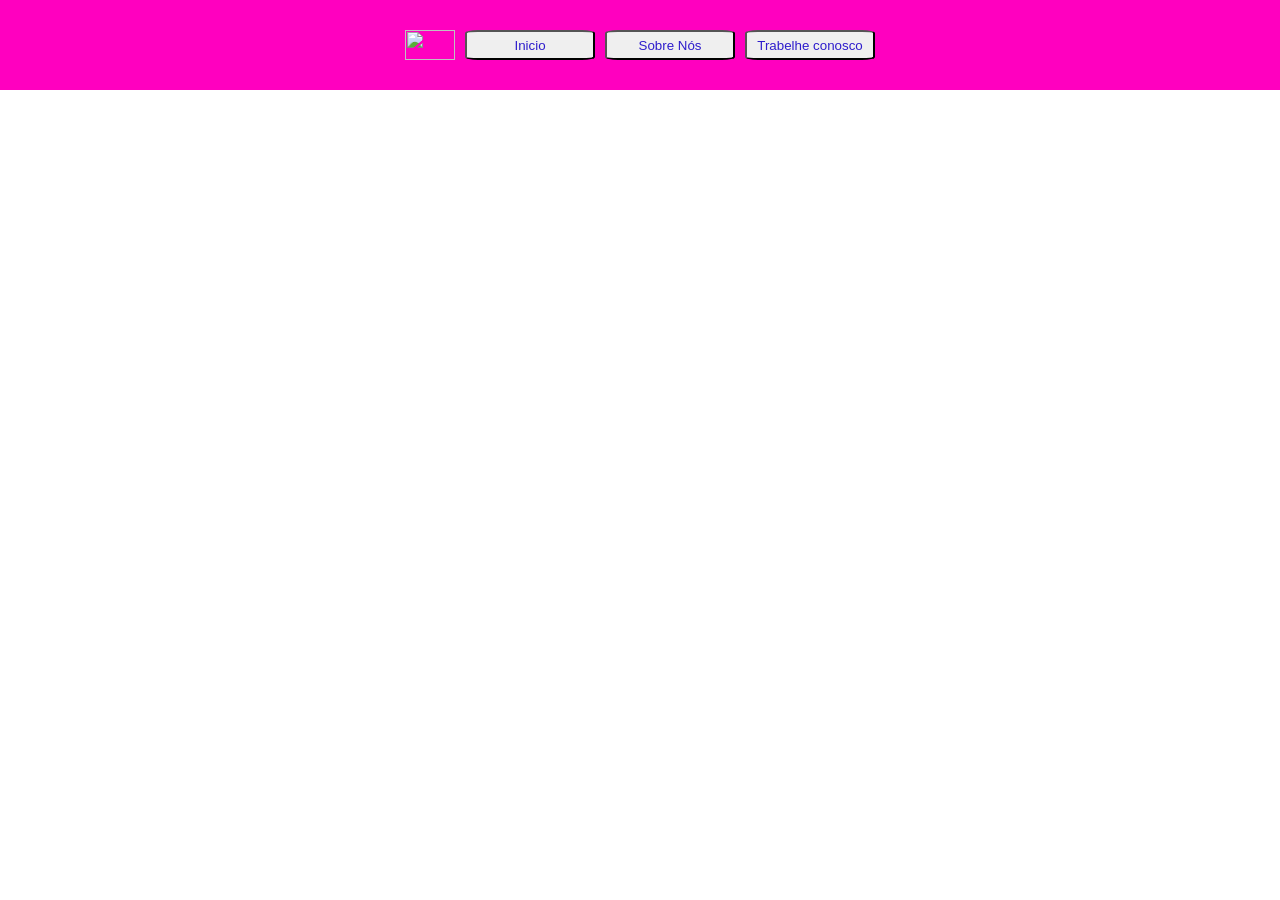
==== sobre.html @ f2a6c6ec "Add files via upload" ====
<!DOCTYPE html>
<html lang="en">
<head>
    <meta charset="UTF-8">
    <meta name="viewport" content="width=device-width, initial-scale=1.0">
    <title>Document</title>
    <link rel="stylesheet" href="style.css">
</head>
<body>
   <header style="background-color: rgb(255, 0, 191);height: 10vh;display: flex;align-items: center;justify-content: center;"> <!-- cabeçalho da pagina-->
    <nav style="display: flex;align-items: center;" >
        <img src="https://encrypted-tbn0.gstatic.com/images?q=tbn:ANd9GcS2gngqDA61gwiOsGw-aKfI_ytRm5DkXc53nsFID5q7Ig&s=10" 
        alt="" height="30px" width="50px">
        <a href="./index.html"><button class="btnnav">Inicio</button></a>
        <a href="./sobre.html"><button class="btnnav">Sobre Nós</button></a>
        <a href="./trabalho.html"><button class="btnnav">Trabelhe conosco</button></a>
    </nav>
</header>



</body>
</html>
---- style.css ----
*{
            margin: 0;
            padding: 0;
        }

        .btnnav{
            border-radius: 10%;
            margin-left: 10px;
            height: 30px;
            width: 130px;
            color: rgb(46, 29, 204);
        }

        .btnnav:hover{
            background-color: rgb(9, 9, 49);
            color: aliceblue;
        }

        .btnfooter{
            margin-left: 10px;
            height: 50px;
            width: 150px;
            background-color: rgba(40, 24, 111, 0.000000000001);
            color: white;
            border: 0px solid rgba(170, 32, 136, 0.459);
            display: flex;
            justify-content: center;
            align-items: center;
            cursor: pointer;
            gap:10px
        }

        .btnfooter:hover{
            background-color: white;
            color: rgb(42, 168, 99);
        }
        a{
            text-decoration: none;
        }

        .card{
            border: 1px blue solid;
            color: white;
            height: 100%;
            display: flex;
            flex-direction: column;
            align-items: center;
            justify-content: center;
        }

        /* o @media serve para alterar as propriedades das tags com base no tamnho do dispositivo
        para garantir a responsividade do site, temos que verificar como fica a estilização 
        em varios tamnhos de telas diferentes, pode ser que no computador fique ok, porem quando acessado
        pelo celular o site quebre. Nesse caso será necessário aplicar ajustes no tamanho de tela com 
        o @media() 
        
        * Usamos o !important para forçar a estilização em uma tag, como a tag pode ter id e varias classes
        o html e css precisam saber qual estilo aplicar, forçamos isso usando o !important no final do atributo

        */
        @media(max-width:750px){
            button{
                width: 50px!important;
                height: 30px!important;
            }
        }
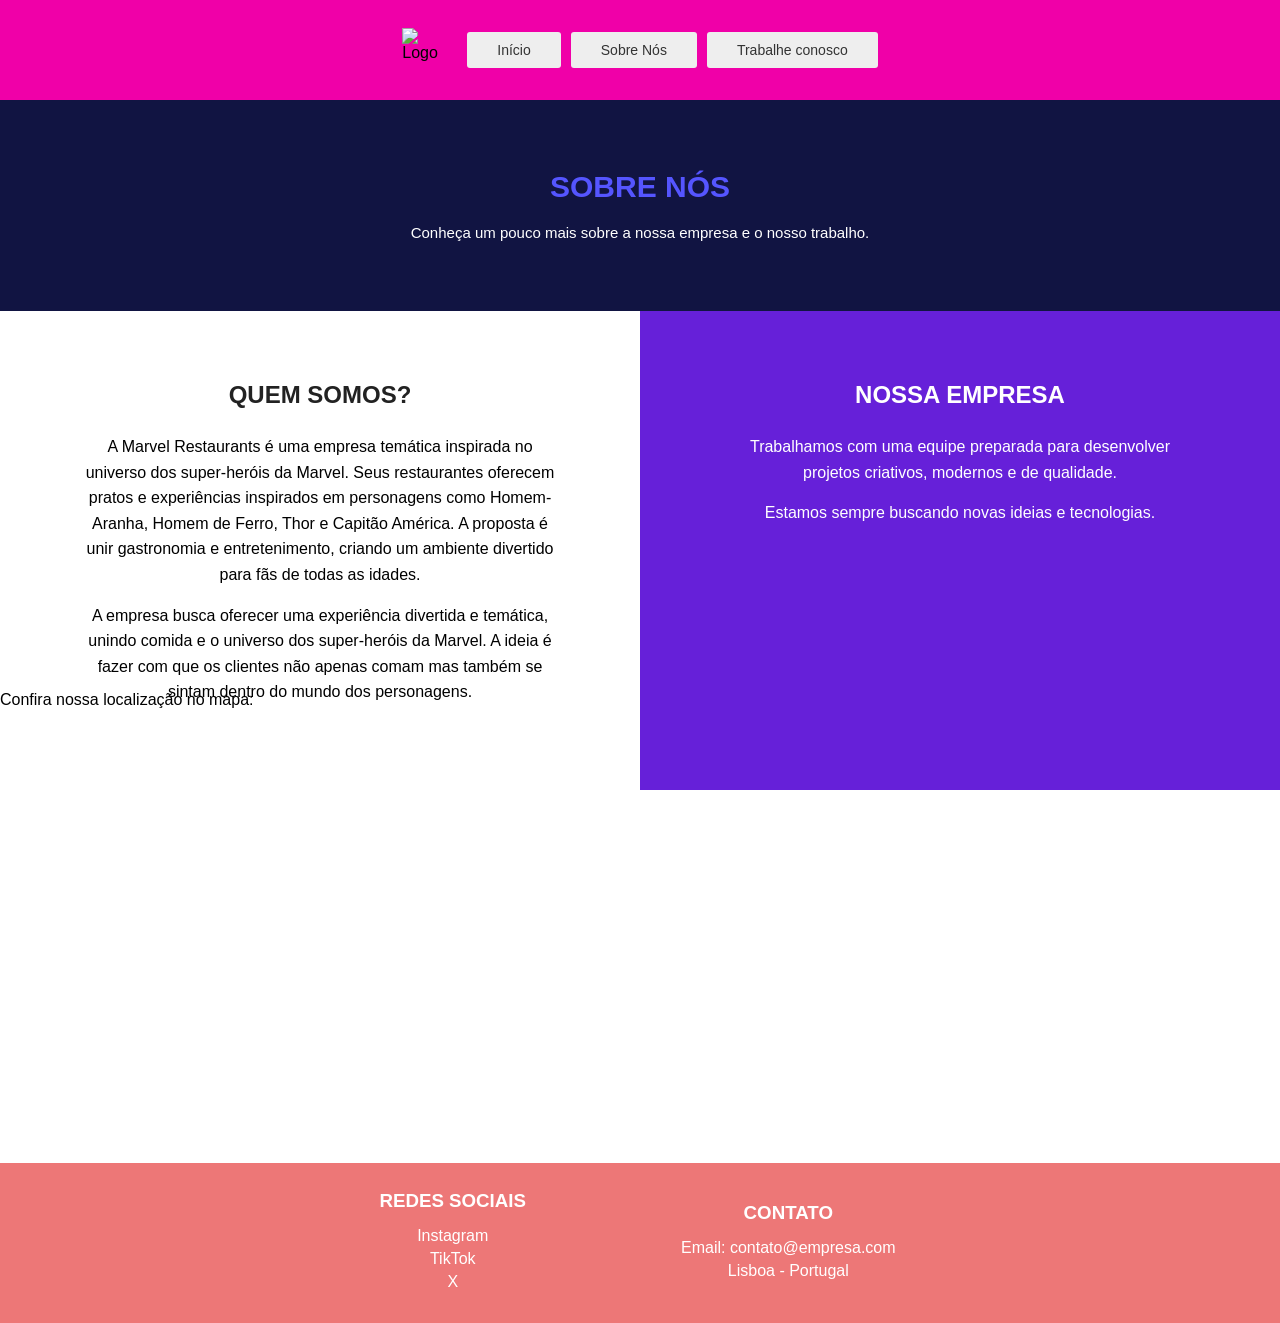
==== commit 2f733f3a: "aula 10 HTML" ====
--- a/sobre.html
+++ b/sobre.html
@@ -1,23 +1,74 @@
 <!DOCTYPE html>
-<html lang="en">
+<html lang="pt-br">
 <head>
     <meta charset="UTF-8">
     <meta name="viewport" content="width=device-width, initial-scale=1.0">
-    <title>Document</title>
+    <title>Sobre Nós</title>
     <link rel="stylesheet" href="style.css">
 </head>
 <body>
-   <header style="background-color: rgb(255, 0, 191);height: 10vh;display: flex;align-items: center;justify-content: center;"> <!-- cabeçalho da pagina-->
-    <nav style="display: flex;align-items: center;" >
-        <img src="https://encrypted-tbn0.gstatic.com/images?q=tbn:ANd9GcS2gngqDA61gwiOsGw-aKfI_ytRm5DkXc53nsFID5q7Ig&s=10" 
-        alt="" height="30px" width="50px">
-        <a href="./index.html"><button class="btnnav">Inicio</button></a>
-        <a href="./sobre.html"><button class="btnnav">Sobre Nós</button></a>
-        <a href="./trabalho.html"><button class="btnnav">Trabelhe conosco</button></a>
-    </nav>
-</header>
+    <header>
+        <img src="https://encrypted-tbn0.gstatic.com/images?q=tbn:ANd9GcSi9_prL9MJOdWlWJRn5KbqNSloRy46cB9-Jd42Iqil4A&s=10" alt="Logo">
+        <nav>
+            <a href="index.html">Início</a>
+            <a href="sobre.html">Sobre Nós</a>
+            <a href="trabalhe.html">Trabalhe conosco</a>
+        </nav>
+    </header>
+    <section class="titulo">
+        <h1>SOBRE NÓS</h1>
+        <p>
+            Conheça um pouco mais sobre a nossa empresa e o nosso trabalho.
+        </p>
+    </section>
+    <section class="sobre">
+        <div class="lado-branco">
+            <h2>QUEM SOMOS?</h2>
+            <p>
+            A Marvel Restaurants é uma empresa temática inspirada no universo dos super-heróis da Marvel.
+             Seus restaurantes oferecem pratos e experiências inspirados em personagens como 
+             Homem-Aranha, Homem de Ferro, Thor e Capitão América. A proposta é unir gastronomia e entretenimento, criando um ambiente divertido para fãs de todas as idades.
+            </p>
+            <p>
+                A empresa busca oferecer uma experiência divertida e temática, unindo comida
+                 e o universo dos super-heróis da Marvel. A ideia é fazer com que os clientes não apenas comam
+                  mas também se sintam dentro do mundo dos personagens.
+            </p>
+        </div>
+        <div class="lado-roxo">
+            <h2>NOSSA EMPRESA</h2>
+            <p>
+                Trabalhamos com uma equipe preparada para desenvolver
+                projetos criativos, modernos e de qualidade.
+            </p>
+            <p>
+                Estamos sempre buscando novas ideias e tecnologias.
+            </p>
+        </div>
+    </section>
 
+            <p>Confira nossa localização no mapa:</p>
+            <iframe src="https://www.google.com/maps/embed?pb=!1m18!1m12!1m3!1d65127175.757733405!2d-77.25671685414552!3d4.931734431583837!2m3!1f0!2f0!3f0!3m2!1i1024!2i768!4f13.1!3m3!1m2!1s0xd1933c9a3e405e9%3A0x249da5b2aefbdbf5!2sHeroes%20Galactic%20Food!5e0!3m2!1spt-BR!2sbr!4v1786644904601!5m2!1spt-BR!2sbr" width="600" height="450" style="border:0;" allowfullscreen="" loading="lazy" referrerpolicy="strict-origin-when-cross-origin">
 
+            </iframe>
+        </section>
+
+    </main>
+    <footer>
+        <div>
+            <h3>REDES SOCIAIS</h3>
+            <p>Instagram</p>
+            <p>TikTok</p>
+            <p>X</p>
+        </div>
+
+        <div>
+            <h3>CONTATO</h3>
+            <p>Email: contato@empresa.com</p>
+            <p>Lisboa - Portugal</p>
+        </div>
+    </footer>
 
 </body>
-</html>+</html>
+
--- a/style.css
+++ b/style.css
@@ -64,3 +64,220 @@
                 height: 30px!important;
             }
         }
+* {
+    margin: 0;
+    padding: 0;
+    box-sizing: border-box;
+}
+
+body {
+    font-family: Arial, sans-serif;
+    background-color: #ffffff;
+}
+
+/* CABEÇALHO */
+
+header {
+    height: 100px;
+    background-color: #f000a8;
+
+    display: flex;
+    justify-content: center;
+    align-items: center;
+    gap: 20px;
+}
+
+header img {
+    width: 45px;
+    height: 45px;
+    object-fit: cover;
+}
+
+nav {
+    display: flex;
+    gap: 10px;
+}
+
+nav a {
+    background-color: #eeeeee;
+    color: #333333;
+    text-decoration: none;
+
+    padding: 10px 30px;
+    border-radius: 3px;
+
+    font-size: 14px;
+}
+
+nav a:hover {
+    background-color: #cccccc;
+}
+
+/* TÍTULO */
+
+.titulo {
+    background-color: #111442;
+    color: white;
+
+    text-align: center;
+    padding: 70px 20px;
+}
+
+.titulo h1 {
+    color: #5555ff;
+    font-size: 30px;
+    margin-bottom: 20px;
+}
+
+.titulo p {
+    font-size: 15px;
+}
+
+
+
+.sobre {
+    display: grid;
+    grid-template-columns: 1fr 1fr;
+    height: 380px;
+}
+
+.lado-branco {
+    background-color: white;
+    padding: 70px;
+    text-align: center;
+}
+
+.lado-branco h2 {
+    color: #222222;
+    margin-bottom: 25px;
+}
+
+.lado-branco p {
+    margin: 15px;
+    line-height: 1.6;
+}
+
+.lado-roxo {
+    background-color: #6620d9;
+    color: white;
+
+    padding: 70px;
+    text-align: center;
+}
+
+.lado-roxo h2 {
+    margin-bottom: 25px;
+}
+
+.lado-roxo p {
+    margin: 15px;
+    line-height: 1.6;
+}
+
+
+
+.formulario {
+    background-color: #ffffff;
+    width: 600px;
+    width: 90%;
+
+    margin: 50px auto;
+    padding: 40px;
+
+    text-align: center;
+}
+
+.formulario h2 {
+    color: #3333aa;
+    margin-bottom: 25px;
+}
+
+form {
+    display: flex;
+    flex-direction: column;
+    text-align: left;
+}
+
+label {
+    margin-top: 15px;
+    margin-bottom: 5px;
+}
+
+input,
+select {
+    padding: 12px;
+    border: 1px solid #cccccc;
+    border-radius: 4px;
+}
+
+button {
+    margin-top: 25px;
+    padding: 13px;
+
+    background-color: #6620d9;
+    color: white;
+
+    border: none;
+    border-radius: 4px;
+
+    cursor: pointer;
+}
+
+button:hover {
+    background-color: #4410a0;
+}
+
+
+
+footer {
+    background-color: #ed7777;
+    color: white;
+
+    min-height: 160px;
+
+    display: flex;
+    justify-content: center;
+    align-items: center;
+    gap: 150px;
+
+    text-align: center;
+}
+
+footer h3 {
+    margin-bottom: 15px;
+}
+
+footer p {
+    margin: 5px;
+}
+
+
+
+@media (max-width: 700px) {
+
+    header {
+        height: auto;
+        padding: 20px;
+        flex-direction: column;
+    }
+
+    nav {
+        flex-wrap: wrap;
+        justify-content: center;
+    }
+
+    .sobre {
+        grid-template-columns: 1fr;
+    }
+
+    .lado-branco,
+    .lado-roxo {
+        padding: 40px 20px;
+    }
+
+    footer {
+        flex-direction: column;
+        gap: 30px;
+        padding: 30px;
+    }
+}
